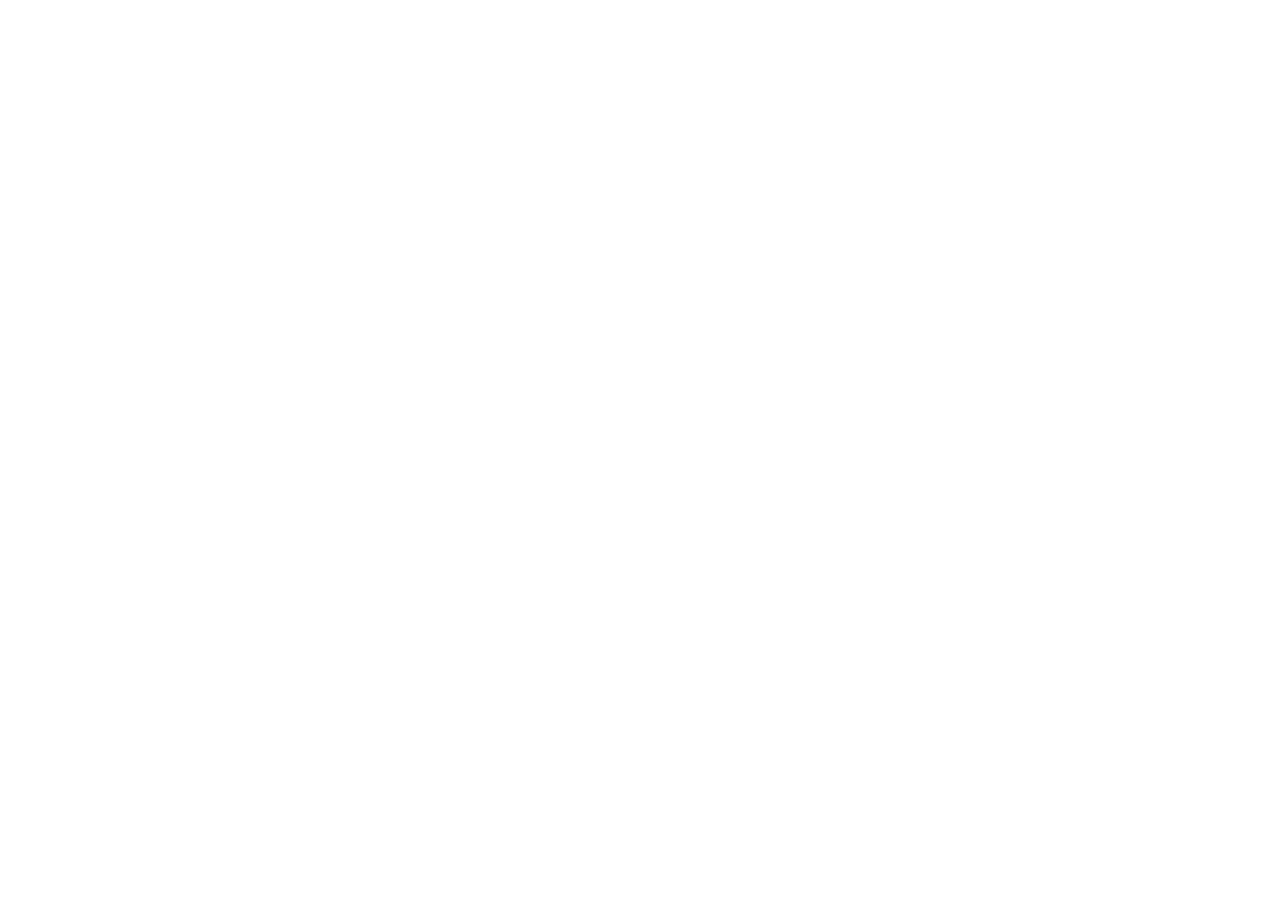
==== index.html @ 28315641 "First Commit with web pages" ====
<!DOCTYPE html>
<html lang="en">
<head>
    <meta charset="UTF-8">
    <meta http-equiv="X-UA-Compatible" content="IE=edge">
    <meta name="viewport" content="width=device-width, initial-scale=1.0">
    <title>Moment | Home</title>
</head>
<body>
    
</body>
</html>
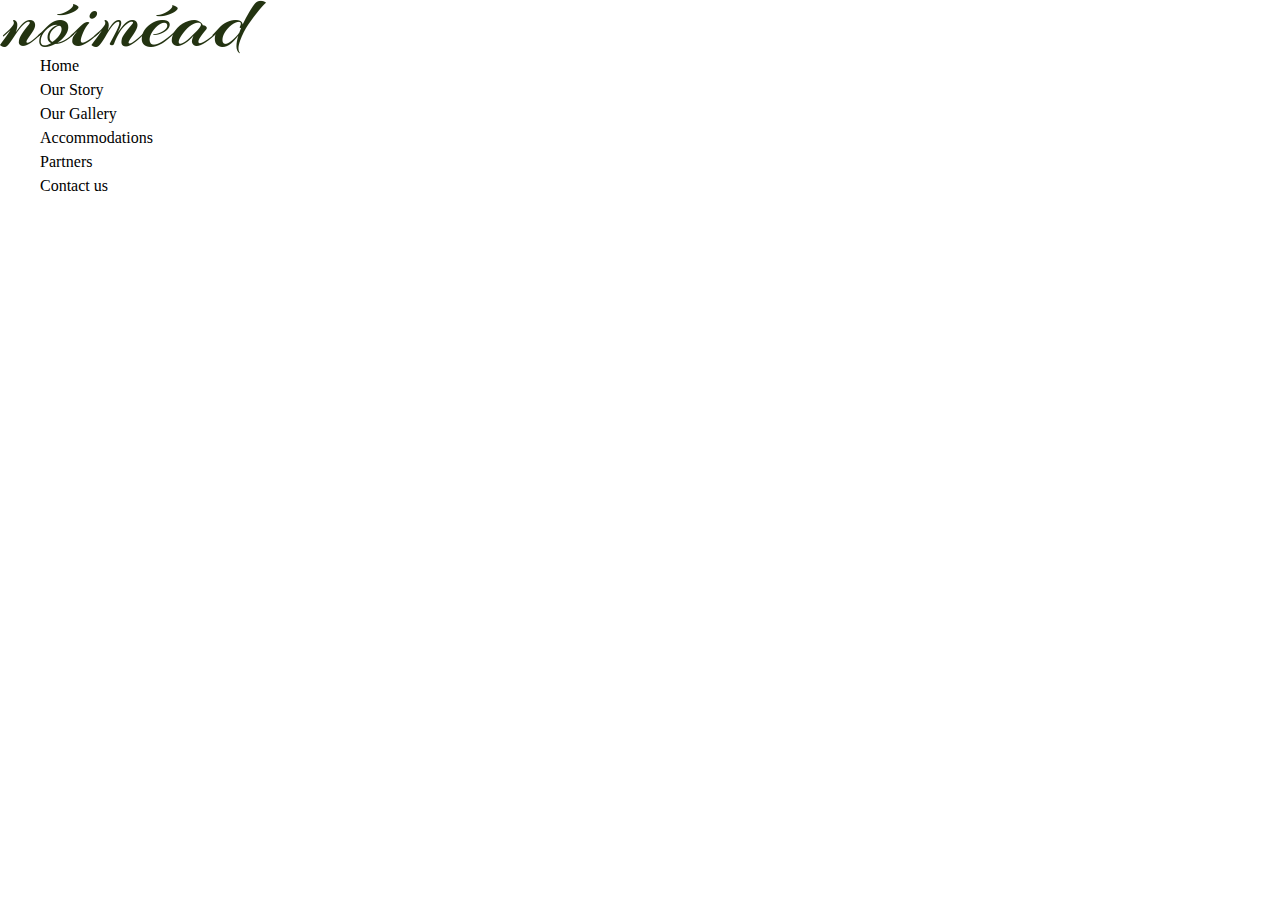
==== commit d2d6ae89: "Reseting css styles@" ====
--- a/index.html
+++ b/index.html
@@ -1,12 +1,28 @@
 <!DOCTYPE html>
 <html lang="en">
-<head>
-    <meta charset="UTF-8">
-    <meta http-equiv="X-UA-Compatible" content="IE=edge">
-    <meta name="viewport" content="width=device-width, initial-scale=1.0">
+  <head>
+    <meta charset="UTF-8" />
+    <meta http-equiv="X-UA-Compatible" content="IE=edge" />
+    <meta name="viewport" content="width=device-width, initial-scale=1.0" />
+    <link rel="stylesheet" href="style.css" />
     <title>Moment | Home</title>
-</head>
-<body>
-    
-</body>
-</html>+  </head>
+  <body>
+    <header>
+      <nav class="navbar">
+        <img src="./assets/images/logo.png" alt="" class="navbar-logo" />
+        <ul class="navbar-listItems">
+          <li>Home</li>
+          <li>Our Story</li>
+          <li>Our Gallery</li>
+          <li>Accommodations</li>
+          <li>Partners</li>
+          <li>Contact us</li>
+        </ul>
+      </nav>
+      <main class="intro">
+        <h1></h1>
+      </main>
+    </header>
+  </body>
+</html>
--- a/style.css
+++ b/style.css
@@ -0,0 +1,103 @@
+@import url("https://fonts.googleapis.com/css2?family=El+Messiri:wght@400;600&family=Quicksand:wght@400;500;700&family=Qwigley&display=swap");
+
+:root {
+  --primaryColor: #1e2f23;
+  --secondaryColor: #283618;
+  --pink: #efd3cd;
+  --backgroundColor: #e8f1f2;
+  --btn-primary: #1d1e18;
+  --btn-secondary: #fff;
+}
+
+/* Preferred box-sizing value */
+*,
+*::before,
+*::after {
+  box-sizing: border-box;
+}
+
+* {
+  margin: 0;
+}
+
+html,
+body {
+  height: 100%;
+}
+
+a,
+button {
+  cursor: pointer;
+}
+
+/* Remove list styles (bullets/numbers) */
+ol,
+ul,
+menu {
+  list-style: none;
+}
+
+input,
+button,
+textarea,
+select {
+  font: inherit;
+}
+
+p,
+h1,
+h2,
+h3,
+h4,
+h5,
+h6 {
+  overflow-wrap: break-word;
+}
+
+img,
+picture,
+video,
+canvas,
+svg {
+  display: block;
+  max-width: 100%;
+  max-inline-size: 100%;
+  max-block-size: 100%;
+}
+
+.container {
+  max-width: 1100px;
+  margin: 0 auto;
+}
+
+body {
+  line-height: 1.5;
+  -webkit-font-smoothing: antialiased;
+}
+/* Gallery Grid
+.parent {
+  display: grid;
+  grid-template-columns: repeat(6, 1fr);
+  grid-template-rows: repeat(5, 1fr);
+  grid-column-gap: 10px;
+  grid-row-gap: 20px;
+}
+
+.div1 {
+  grid-area: 1 / 1 / 4 / 3;
+}
+.div2 {
+  grid-area: 1 / 3 / 3 / 5;
+}
+.div3 {
+  grid-area: 1 / 5 / 4 / 7;
+}
+.div4 {
+  grid-area: 4 / 1 / 6 / 3;
+}
+.div5 {
+  grid-area: 3 / 3 / 6 / 5;
+}
+.div6 {
+  grid-area: 4 / 5 / 6 / 7;
+} */
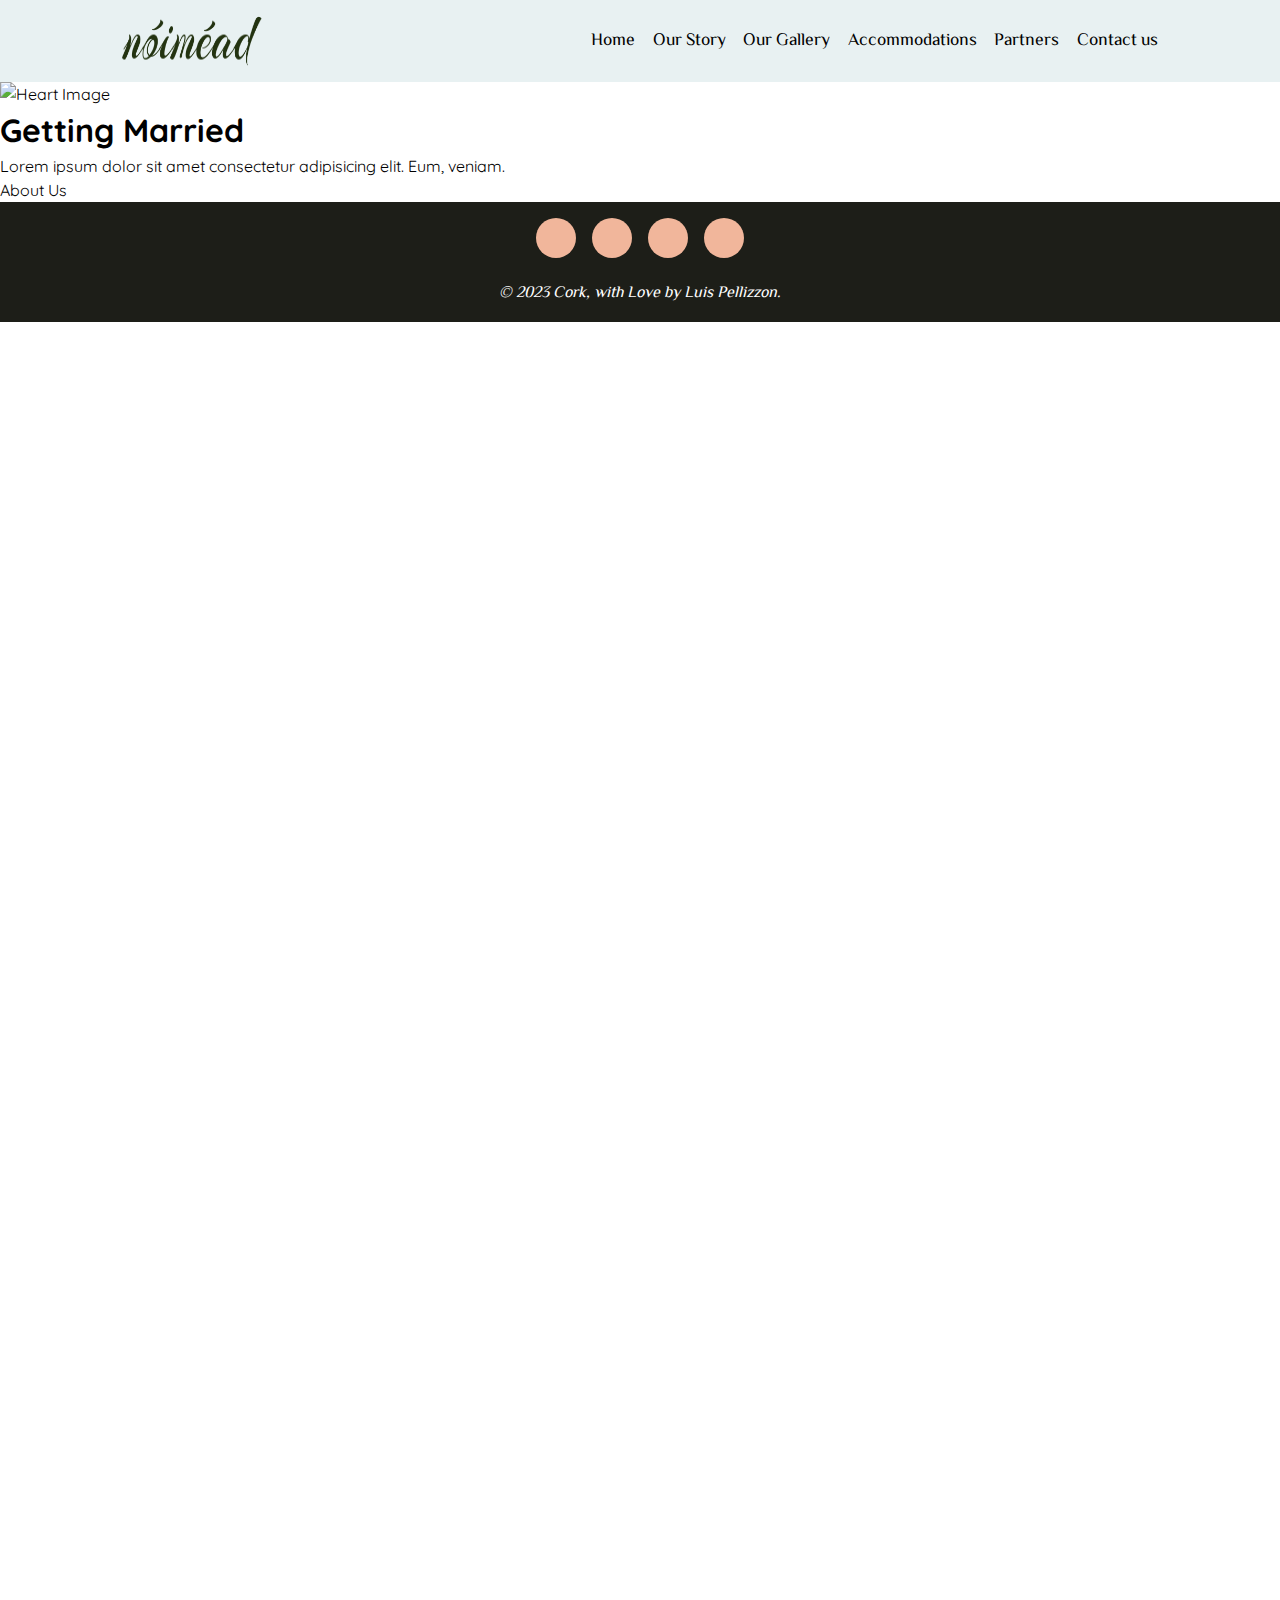
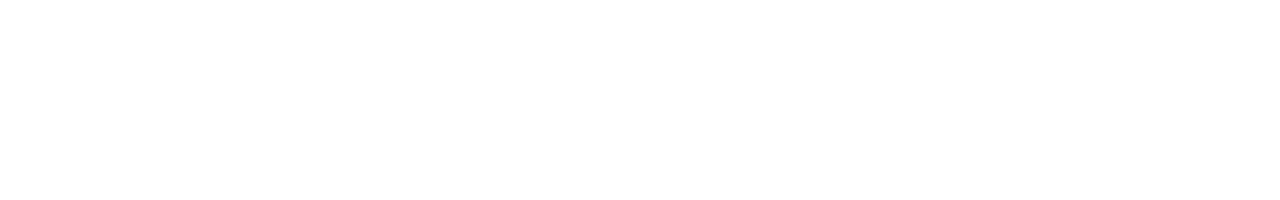
==== commit 92d239d9: "Navbar and Footer with tabindex al hover transictions in all pages added, linking to pages and sites" ====
--- a/index.html
+++ b/index.html
@@ -5,24 +5,73 @@
     <meta http-equiv="X-UA-Compatible" content="IE=edge" />
     <meta name="viewport" content="width=device-width, initial-scale=1.0" />
     <link rel="stylesheet" href="style.css" />
+    <link
+      rel="stylesheet"
+      href="https://cdnjs.cloudflare.com/ajax/libs/font-awesome/6.3.0/css/all.min.css"
+      integrity="sha512-SzlrxWUlpfuzQ+pcUCosxcglQRNAq/DZjVsC0lE40xsADsfeQoEypE+enwcOiGjk/bSuGGKHEyjSoQ1zVisanQ=="
+      crossorigin="anonymous"
+      referrerpolicy="no-referrer"
+    />
     <title>Moment | Home</title>
   </head>
   <body>
+    <!--NAVBAR-->
     <header>
-      <nav class="navbar">
-        <img src="./assets/images/logo.png" alt="" class="navbar-logo" />
-        <ul class="navbar-listItems">
-          <li>Home</li>
-          <li>Our Story</li>
-          <li>Our Gallery</li>
-          <li>Accommodations</li>
-          <li>Partners</li>
-          <li>Contact us</li>
+      <div class="container">
+        <nav class="navbar">
+          <img src="./assets/images/logo.png" alt="" class="navbar-logo" />
+          <ul class="navbar-listItems">
+            <li><a href="index.html" tabindex="0">Home</a></li>
+            <li><a href="about.html">Our Story</a></li>
+            <li><a href="gallery.html">Our Gallery</a></li>
+            <li><a href="accommodations.html">Accommodations</a></li>
+            <li><a href="registry.html">Partners</a></li>
+            <li><a href="contact.html">Contact us</a></li>
+          </ul>
+        </nav>
+      </div>
+    </header>
+
+    <main class="intro">
+      <div>
+        <img src="./assets/images/heart-white.png" alt="Heart Image" />
+        <h1>Getting Married</h1>
+        <p>
+          Lorem ipsum dolor sit amet consectetur adipisicing elit. Eum, veniam.
+        </p>
+        <button>About Us</button>
+      </div>
+    </main>
+
+    <!--FOOTER-->
+    <footer class="footer">
+      <div class="container">
+        <ul class="footer-itemList">
+          <li>
+            <a href="https://www.facebook.com/" target="_blank" tabindex="0"
+              ><i class="fa-brands fa-facebook"></i
+            ></a>
+          </li>
+          <li>
+            <a href="https://www.instagram.com/" target="_blank"
+              ><i class="fa-brands fa-instagram"></i
+            ></a>
+          </li>
+          <li>
+            <a href="https://www.snapchat.com/" target="_blank"
+              ><i class="fa-brands fa-snapchat"></i
+            ></a>
+          </li>
+          <li>
+            <a href="https://www.google.com/" target="_blank"
+              ><i class="fa-brands fa-google-plus-g"></i
+            ></a>
+          </li>
         </ul>
-      </nav>
-      <main class="intro">
-        <h1></h1>
-      </main>
-    </header>
+        <p class="footer-paragraph">
+          &copy 2023 Cork, with Love by Luis Pellizzon.
+        </p>
+      </div>
+    </footer>
   </body>
 </html>
--- a/style.css
+++ b/style.css
@@ -3,10 +3,14 @@
 :root {
   --primaryColor: #1e2f23;
   --secondaryColor: #283618;
-  --pink: #efd3cd;
+  --pink: #f1b69b;
+  --secondary-pink: #efd3cd;
   --backgroundColor: #e8f1f2;
   --btn-primary: #1d1e18;
   --btn-secondary: #fff;
+  --main-title-font: "Qwigley";
+  --secondary-title-font: "El Messiri";
+  --main-font: "Quicksand";
 }
 
 /* Preferred box-sizing value */
@@ -18,6 +22,7 @@
 
 * {
   margin: 0;
+  padding: 0;
 }
 
 html,
@@ -27,6 +32,7 @@
 
 a,
 button {
+  all: unset;
   cursor: pointer;
 }
 
@@ -71,9 +77,102 @@
 }
 
 body {
+  font-family: "Quicksand", "El Messiri", "Times New Roman", "Lucida Console",
+    sans-serif;
   line-height: 1.5;
   -webkit-font-smoothing: antialiased;
-}
+  min-height: 200%;
+}
+
+/*-------- NAVBAR ---------*/
+header {
+  background-color: var(--backgroundColor);
+  position: sticky;
+  top: 0;
+  width: 100%;
+}
+.navbar {
+  display: flex;
+  justify-content: space-between;
+  align-items: center;
+  padding: 1em 2em;
+  gap: 2em;
+}
+
+.navbar-logo {
+  width: 140px;
+  height: 50px;
+}
+
+.navbar-listItems {
+  font-family: var(--secondary-title-font);
+  font-size: 1.1em;
+  display: flex;
+  flex-wrap: wrap;
+  gap: 1em;
+}
+.navbar-listItems li a {
+  padding-bottom: 1px;
+  border-bottom: 0.5px solid transparent;
+  transition: all 0.2s;
+}
+.navbar-listItems li a:hover,
+.navbar-listItems li a:focus {
+  color: var(--pink);
+  cursor: pointer;
+  border-bottom: 0.5px solid var(--pink);
+}
+
+@media (max-width: 600px) {
+  .navbar {
+    flex-direction: column;
+  }
+  .navbar-listItems {
+    justify-content: center;
+  }
+}
+
+/*-------- HOME ---------*/
+
+/*-------- FOOTER ---------*/
+footer {
+  background-color: var(--btn-primary);
+  padding: 1em;
+}
+
+.footer-itemList {
+  display: flex;
+  justify-content: center;
+  gap: 1em;
+  margin-bottom: 1.5em;
+}
+
+.footer-itemList li a {
+  display: flex;
+  align-items: center;
+  justify-content: center;
+  font-size: 1.4em;
+  width: 40px;
+  height: 40px;
+  color: var(--primaryColor);
+  border-radius: 50%;
+  background-color: var(--pink);
+  transition: all 0.3s;
+}
+
+.footer-itemList li a:hover,
+.footer-itemList li a:focus {
+  background-color: var(--btn-secondary);
+  color: var(--pink);
+}
+
+.footer-paragraph {
+  font-family: "El Messiri";
+  font-style: italic;
+  text-align: center;
+  color: var(--btn-secondary);
+}
+
 /* Gallery Grid
 .parent {
   display: grid;
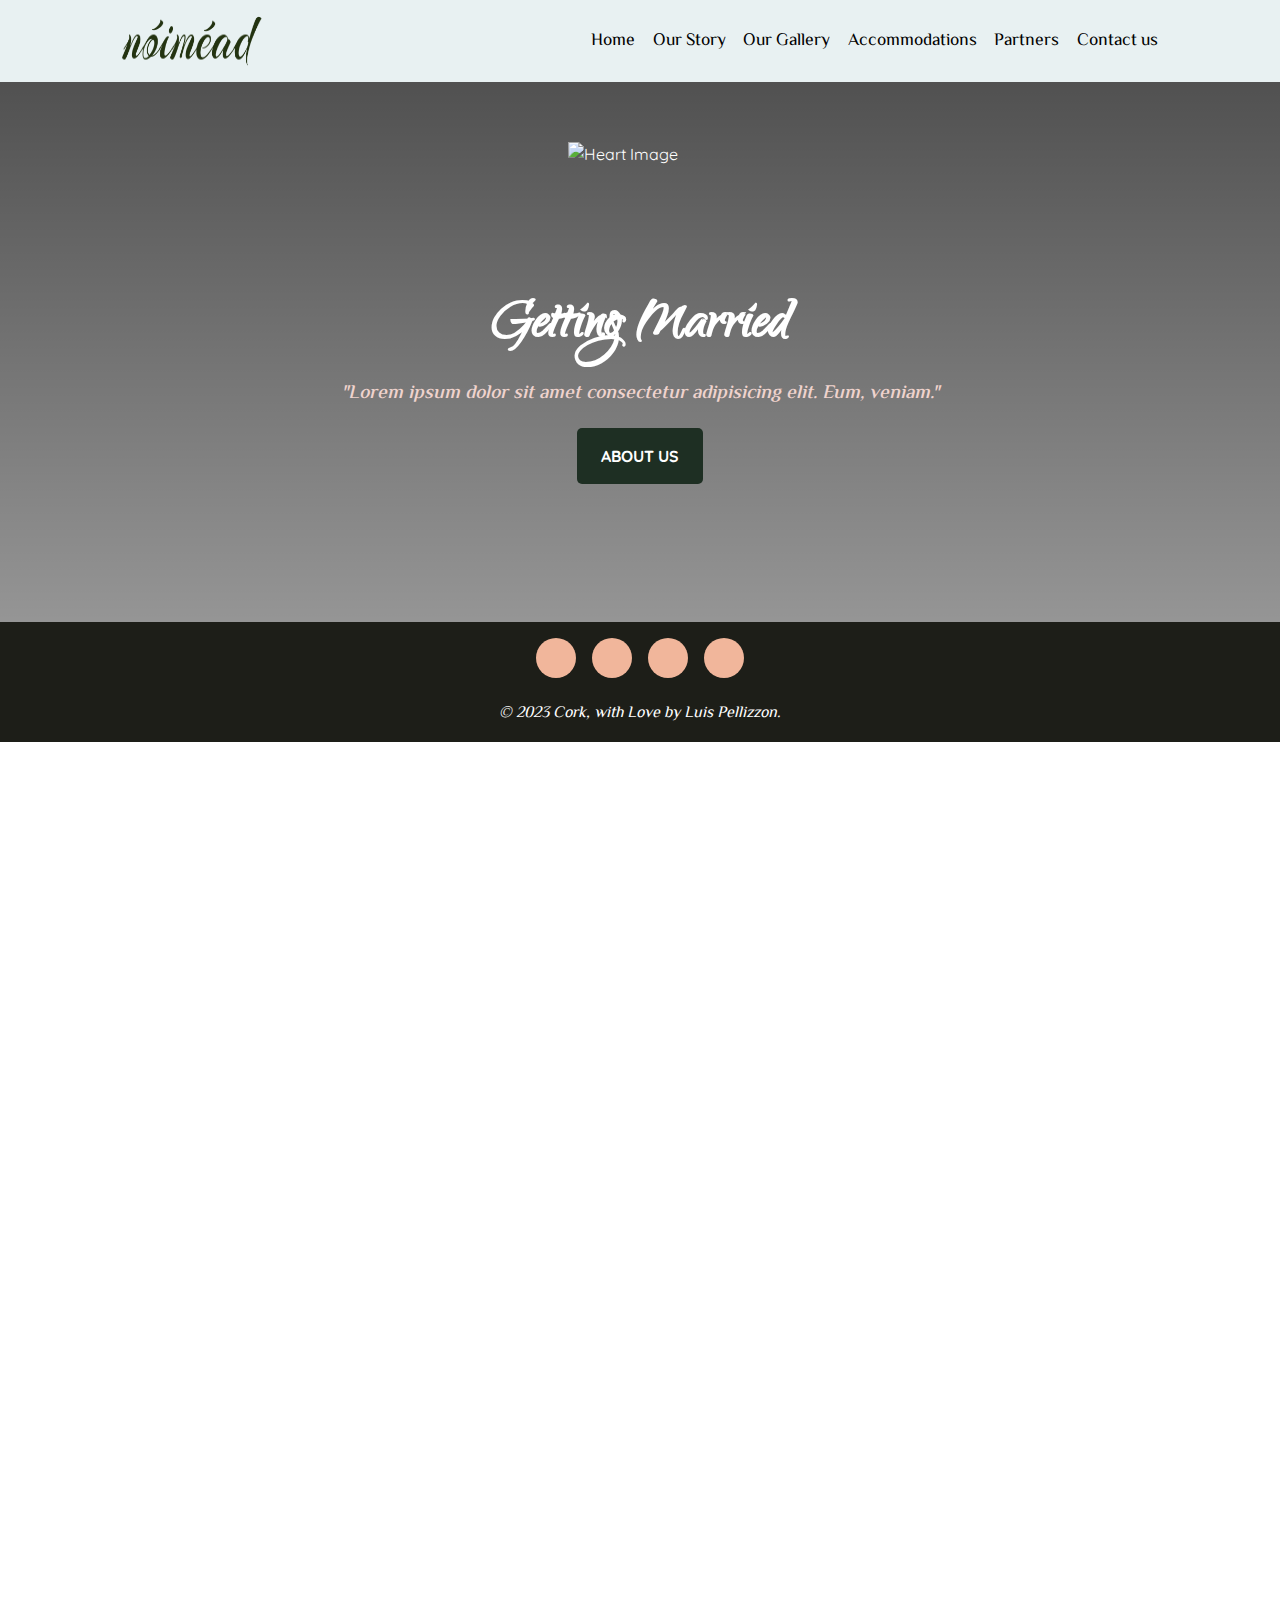
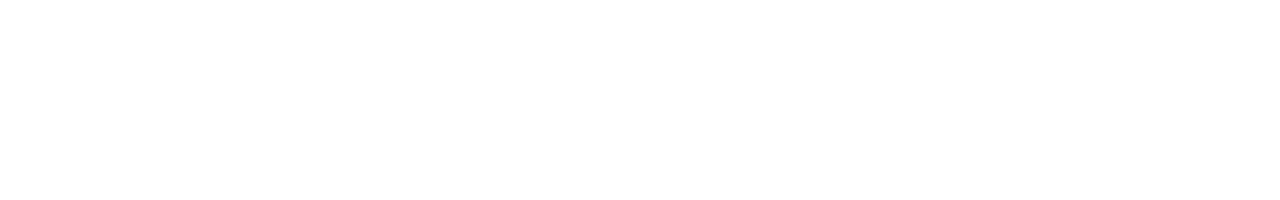
==== commit ffb48575: "Pages Intros with respective images added on each Page. Primary and secondary button created with st" ====
--- a/index.html
+++ b/index.html
@@ -32,14 +32,16 @@
       </div>
     </header>
 
-    <main class="intro">
-      <div>
+    <!--MAIN PAGE INTRO-->
+    <main class="page-intro home-image">
+      <div class="intro-div">
         <img src="./assets/images/heart-white.png" alt="Heart Image" />
-        <h1>Getting Married</h1>
-        <p>
-          Lorem ipsum dolor sit amet consectetur adipisicing elit. Eum, veniam.
+        <h1 class="primary-title">Getting Married</h1>
+        <p class="shortDesc">
+          "Lorem ipsum dolor sit amet consectetur adipisicing elit. Eum,
+          veniam."
         </p>
-        <button>About Us</button>
+        <a href="about.html" class="btn btn-primary">About Us</a>
       </div>
     </main>
 
--- a/style.css
+++ b/style.css
@@ -4,6 +4,7 @@
   --primaryColor: #1e2f23;
   --secondaryColor: #283618;
   --pink: #f1b69b;
+  --white: #fff;
   --secondary-pink: #efd3cd;
   --backgroundColor: #e8f1f2;
   --btn-primary: #1d1e18;
@@ -71,6 +72,49 @@
   max-block-size: 100%;
 }
 
+.primary-title {
+  font-family: "Qwigley";
+  font-size: 70px;
+  color: var(--white);
+}
+
+.shortDesc {
+  font-family: "El Messiri";
+  font-weight: 600;
+  font-style: italic;
+  font-size: 1.2em;
+  color: var(--secondary-pink);
+}
+
+.btn {
+  font-family: "Quicksand";
+  text-transform: uppercase;
+  font-weight: 700;
+  padding: 1em 1.5em;
+  border-radius: 5px;
+}
+
+.btn-primary {
+  background-color: var(--primaryColor);
+  color: var(--white);
+  transition: all 0.3s;
+}
+
+.btn-primary:hover {
+  background-color: var(--white);
+  color: var(--secondaryColor);
+}
+
+.btn-secondary {
+  background-color: var(--pink);
+  color: var(--secondaryColor);
+}
+
+.btn-secondary:hover {
+  background-color: var(--white);
+  color: var(--pink);
+}
+
 .container {
   max-width: 1100px;
   margin: 0 auto;
@@ -126,14 +170,105 @@
 @media (max-width: 600px) {
   .navbar {
     flex-direction: column;
+    gap: 0.8em;
+  }
+  .navbar-logo {
+    width: 110px;
+    height: 40px;
   }
   .navbar-listItems {
     justify-content: center;
+    gap: 0.6em;
   }
 }
 
 /*-------- HOME ---------*/
-
+.page-intro {
+  min-height: 60vh;
+  display: flex;
+  justify-content: center;
+}
+
+.home-image {
+  background: linear-gradient(0deg, rgba(0, 0, 0, 0.3), rgba(0, 0, 0, 0.75)),
+    url(./assets/images/mainImage.jpeg);
+  background-attachment: fixed;
+  background-position: center;
+  background-position-y: -50px;
+  background-repeat: no-repeat;
+  background-size: cover;
+}
+
+.page-intro .intro-div {
+  display: flex;
+  align-items: center;
+  flex-direction: column;
+  color: var(--white);
+  margin-top: 60px;
+}
+
+.page-intro .intro-div img {
+  width: 145px;
+  height: 132px;
+}
+
+.page-intro .intro-div p {
+  text-align: center;
+  margin-bottom: 20px;
+}
+
+/*-------- ABOUT ---------*/
+.about-image {
+  background: linear-gradient(0deg, rgba(0, 0, 0, 0.3), rgba(0, 0, 0, 0.75)),
+    url(./assets/images/tables.jpeg);
+  background-attachment: fixed;
+  background-position: center;
+  background-position-y: -120px;
+  background-repeat: no-repeat;
+  background-size: cover;
+}
+
+/*-------- GALLERY ---------*/
+.gallery-image {
+  background: linear-gradient(0deg, rgba(0, 0, 0, 0.3), rgba(0, 0, 0, 0.75)),
+    url(./assets/images/car.jpeg);
+  background-attachment: fixed;
+  background-position: center;
+  background-position-y: -80px;
+  background-repeat: no-repeat;
+  background-size: cover;
+}
+
+/*-------- ACCOMMODATIONS ---------*/
+.accommodation-image {
+  background: linear-gradient(0deg, rgba(0, 0, 0, 0.3), rgba(0, 0, 0, 0.75)),
+    url(./assets/images/accommodationIntro.jpeg);
+  background-attachment: fixed;
+  background-position: center;
+  background-position-y: 50px;
+  background-repeat: no-repeat;
+  background-size: cover;
+}
+/*-------- PARTNERS ---------*/
+.partners-image {
+  background: linear-gradient(0deg, rgba(0, 0, 0, 0.3), rgba(0, 0, 0, 0.75)),
+    url(./assets/images/gift.jpeg);
+  background-attachment: fixed;
+  background-position: center;
+  background-position-y: 80px;
+  background-repeat: no-repeat;
+  background-size: cover;
+}
+/*-------- CONTACT  ---------*/
+.contact-image {
+  background: linear-gradient(0deg, rgba(0, 0, 0, 0.3), rgba(0, 0, 0, 0.75)),
+    url(./assets/images/form.jpeg);
+  background-attachment: fixed;
+  background-position: center;
+  background-position-y: -90px;
+  background-repeat: no-repeat;
+  background-size: cover;
+}
 /*-------- FOOTER ---------*/
 footer {
   background-color: var(--btn-primary);
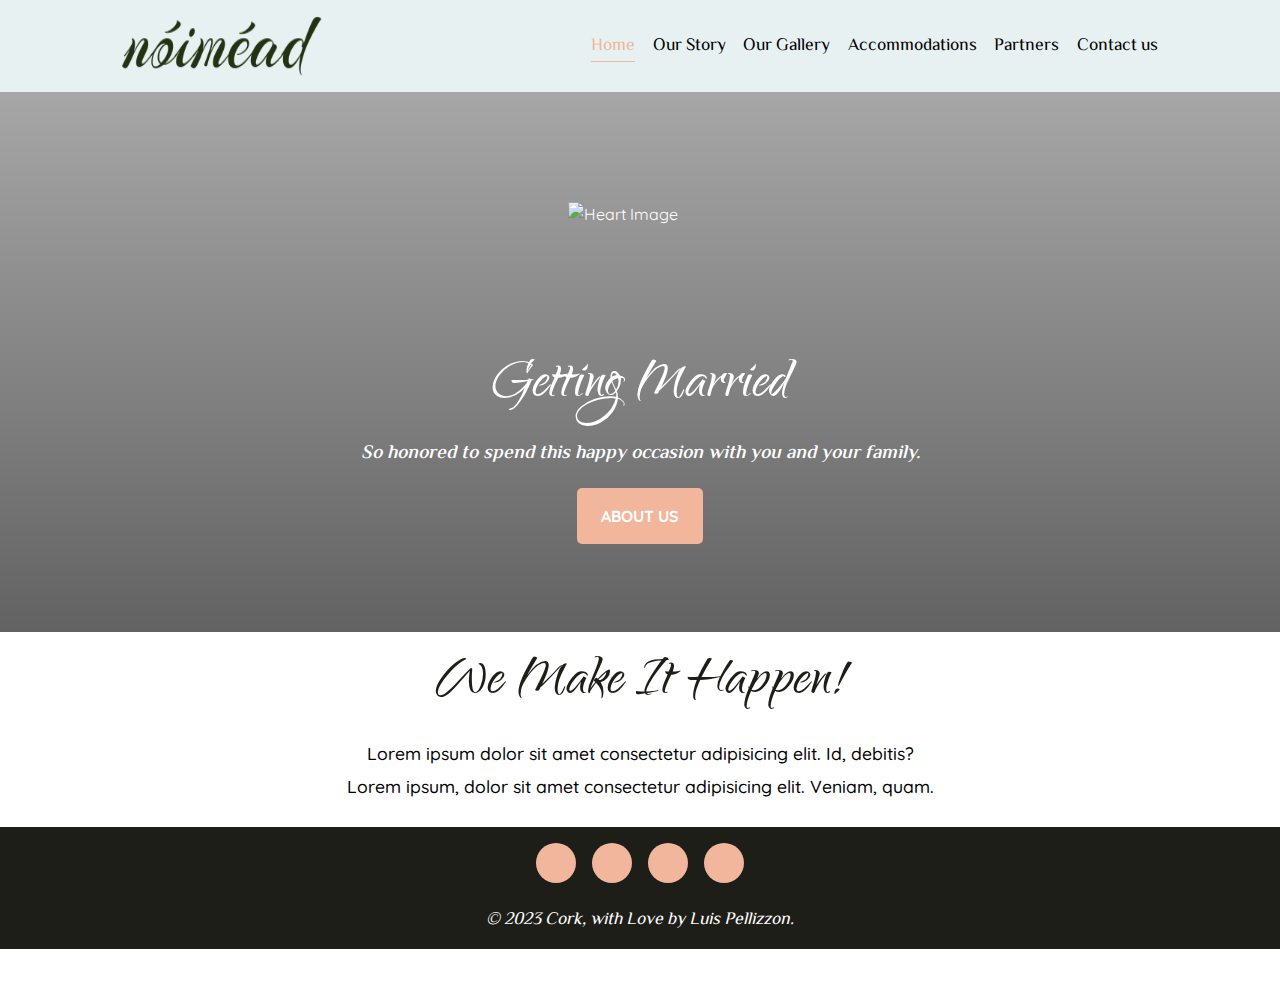
==== commit a5f7c6a9: "Adding Icons on Each page before the main title. Fixing height responsiveness because index.html mai" ====
--- a/index.html
+++ b/index.html
@@ -19,9 +19,11 @@
     <header>
       <div class="container">
         <nav class="navbar">
-          <img src="./assets/images/logo.png" alt="" class="navbar-logo" />
+          <a href="index.html"
+            ><img src="./assets/images/logo.png" alt="" class="navbar-logo"
+          /></a>
           <ul class="navbar-listItems">
-            <li><a href="index.html" tabindex="0">Home</a></li>
+            <li><a href="index.html" tabindex="0" class="active">Home</a></li>
             <li><a href="about.html">Our Story</a></li>
             <li><a href="gallery.html">Our Gallery</a></li>
             <li><a href="accommodations.html">Accommodations</a></li>
@@ -38,13 +40,26 @@
         <img src="./assets/images/heart-white.png" alt="Heart Image" />
         <h1 class="primary-title">Getting Married</h1>
         <p class="shortDesc">
-          "Lorem ipsum dolor sit amet consectetur adipisicing elit. Eum,
-          veniam."
+          So honored to spend this happy occasion with you and your family.
         </p>
-        <a href="about.html" class="btn btn-primary">About Us</a>
+        <a href="#home-secion" class="btn btn-primary">About Us</a>
       </div>
     </main>
-
+    <section id="home-section">
+      <div class="container">
+        <span class="icon-center"
+          ><i class="fa-solid fa-wand-magic-sparkles pink"></i
+        ></span>
+        <h1 class="primary-title black center">We Make It Happen!</h1>
+        <p class="text center">
+          Lorem ipsum dolor sit amet consectetur adipisicing elit. Id, debitis?
+        </p>
+        <p class="text center">
+          Lorem ipsum, dolor sit amet consectetur adipisicing elit. Veniam,
+          quam.
+        </p>
+      </div>
+    </section>
     <!--FOOTER-->
     <footer class="footer">
       <div class="container">
--- a/style.css
+++ b/style.css
@@ -74,6 +74,7 @@
 
 .primary-title {
   font-family: "Qwigley";
+  font-weight: 300;
   font-size: 70px;
   color: var(--white);
 }
@@ -83,7 +84,7 @@
   font-weight: 600;
   font-style: italic;
   font-size: 1.2em;
-  color: var(--secondary-pink);
+  color: var(--white);
 }
 
 .btn {
@@ -95,7 +96,7 @@
 }
 
 .btn-primary {
-  background-color: var(--primaryColor);
+  background-color: var(--pink);
   color: var(--white);
   transition: all 0.3s;
 }
@@ -106,13 +107,50 @@
 }
 
 .btn-secondary {
-  background-color: var(--pink);
-  color: var(--secondaryColor);
+  background-color: var(--primaryColor);
+  color: var(--secondary-pink);
 }
 
 .btn-secondary:hover {
   background-color: var(--white);
   color: var(--pink);
+}
+
+.black {
+  color: var(--btn-primary);
+}
+
+.pink {
+  color: var(--pink);
+}
+
+.icon-center {
+  display: block;
+  text-align: center;
+  font-size: 3em;
+  margin-bottom: -25px;
+}
+
+.italic {
+  font-style: italic;
+}
+
+.text {
+  font-family: "Quicksand";
+  font-weight: 500;
+  padding: 0.2em;
+}
+
+.center {
+  text-align: center;
+}
+
+section {
+  padding: 1.5em 1em;
+}
+
+p {
+  font-size: 1.1em;
 }
 
 .container {
@@ -125,15 +163,15 @@
     sans-serif;
   line-height: 1.5;
   -webkit-font-smoothing: antialiased;
-  min-height: 200%;
 }
 
 /*-------- NAVBAR ---------*/
 header {
   background-color: var(--backgroundColor);
-  position: sticky;
+  position: fixed;
   top: 0;
   width: 100%;
+  z-index: 5;
 }
 .navbar {
   display: flex;
@@ -144,8 +182,8 @@
 }
 
 .navbar-logo {
-  width: 140px;
-  height: 50px;
+  width: 200px;
+  height: 60px;
 }
 
 .navbar-listItems {
@@ -161,7 +199,8 @@
   transition: all 0.2s;
 }
 .navbar-listItems li a:hover,
-.navbar-listItems li a:focus {
+.navbar-listItems li a:focus,
+.navbar-listItems li a.active {
   color: var(--pink);
   cursor: pointer;
   border-bottom: 0.5px solid var(--pink);
@@ -187,14 +226,24 @@
   min-height: 60vh;
   display: flex;
   justify-content: center;
+  margin-top: 92px;
+}
+
+@media (max-width: 600px) {
+  .page-intro {
+    margin-top: 148px;
+  }
 }
 
 .home-image {
-  background: linear-gradient(0deg, rgba(0, 0, 0, 0.3), rgba(0, 0, 0, 0.75)),
+  background: linear-gradient(
+      to bottom,
+      rgba(0, 0, 0, 0.3),
+      rgba(0, 0, 0, 0.75)
+    ),
     url(./assets/images/mainImage.jpeg);
   background-attachment: fixed;
   background-position: center;
-  background-position-y: -50px;
   background-repeat: no-repeat;
   background-size: cover;
 }
@@ -204,7 +253,9 @@
   align-items: center;
   flex-direction: column;
   color: var(--white);
-  margin-top: 60px;
+  padding-top: 110px;
+  padding-bottom: 20px;
+  height: 100%;
 }
 
 .page-intro .intro-div img {
@@ -239,6 +290,55 @@
   background-size: cover;
 }
 
+/* Gallery Grid */
+.grid-parent {
+  display: grid;
+  grid-template-columns: repeat(6, 1fr);
+  grid-template-rows: repeat(5, 1fr);
+  grid-column-gap: 20px;
+  grid-row-gap: 20px;
+  margin: 1.5em;
+}
+.grid-parent * img {
+  min-height: 100%;
+  min-width: 100%;
+  border-radius: 5px;
+  filter: grayscale(1);
+  cursor: pointer;
+}
+
+.grid-parent * img:hover {
+  filter: grayscale(0);
+}
+
+.picture1 {
+  grid-area: 1 / 1 / 4 / 3;
+}
+
+.picture2 {
+  grid-area: 1 / 3 / 3 / 5;
+}
+.picture3 {
+  grid-area: 1 / 5 / 4 / 7;
+}
+.picture4 {
+  grid-area: 4 / 1 / 6 / 3;
+}
+.picture5 {
+  grid-area: 3 / 3 / 6 / 5;
+}
+.picture6 {
+  grid-area: 4 / 5 / 6 / 7;
+}
+
+@media (max-width: 600px) {
+  .grid-parent {
+    grid-template-columns: repeat(2, 1fr);
+  }
+  .grid-parent * {
+    grid-area: auto;
+  }
+}
 /*-------- ACCOMMODATIONS ---------*/
 .accommodation-image {
   background: linear-gradient(0deg, rgba(0, 0, 0, 0.3), rgba(0, 0, 0, 0.75)),
@@ -258,6 +358,27 @@
   background-position-y: 80px;
   background-repeat: no-repeat;
   background-size: cover;
+}
+
+.partner-grid {
+  display: grid;
+  grid-template-columns: repeat(3, 1fr);
+  gap: 1.2em;
+  margin: 1.2em;
+  align-items: center;
+  justify-items: center;
+}
+
+@media (max-width: 650px) {
+  .partner-grid {
+    grid-template-columns: repeat(2, 1fr);
+  }
+}
+
+@media (max-width: 500px) {
+  .partner-grid {
+    grid-template-columns: repeat(1, 1fr);
+  }
 }
 /*-------- CONTACT  ---------*/
 .contact-image {
@@ -307,31 +428,3 @@
   text-align: center;
   color: var(--btn-secondary);
 }
-
-/* Gallery Grid
-.parent {
-  display: grid;
-  grid-template-columns: repeat(6, 1fr);
-  grid-template-rows: repeat(5, 1fr);
-  grid-column-gap: 10px;
-  grid-row-gap: 20px;
-}
-
-.div1 {
-  grid-area: 1 / 1 / 4 / 3;
-}
-.div2 {
-  grid-area: 1 / 3 / 3 / 5;
-}
-.div3 {
-  grid-area: 1 / 5 / 4 / 7;
-}
-.div4 {
-  grid-area: 4 / 1 / 6 / 3;
-}
-.div5 {
-  grid-area: 3 / 3 / 6 / 5;
-}
-.div6 {
-  grid-area: 4 / 5 / 6 / 7;
-} */
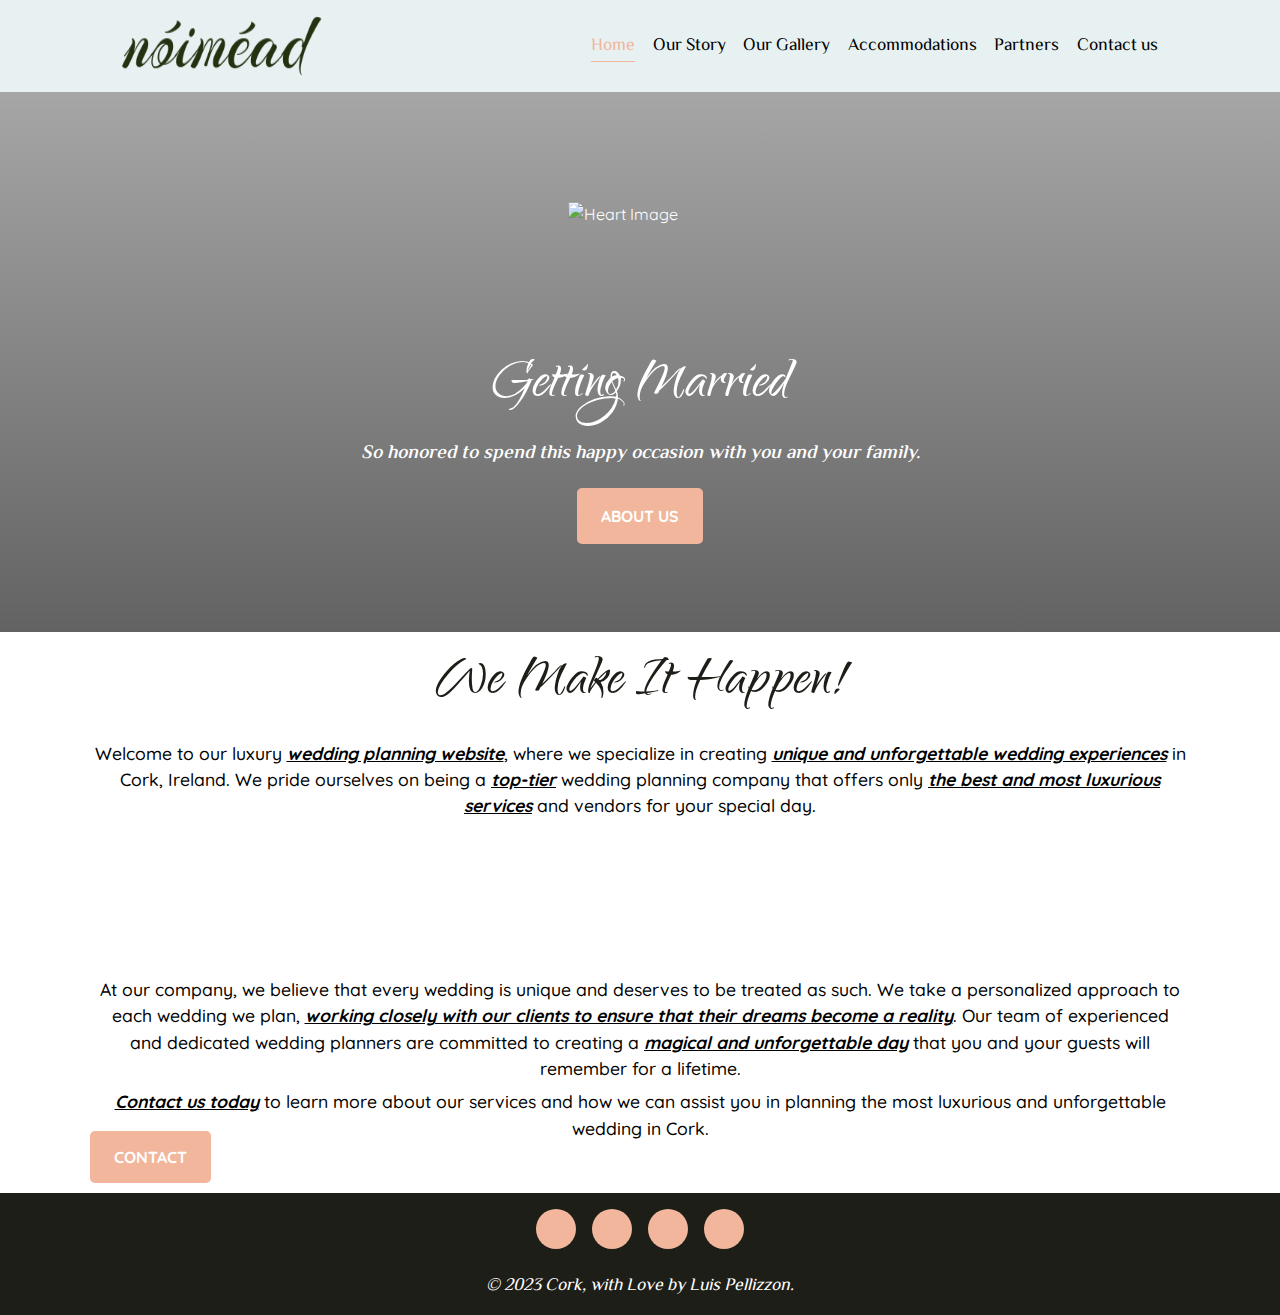
==== commit 9c98ce6f: "Final website" ====
--- a/index.html
+++ b/index.html
@@ -12,7 +12,7 @@
       crossorigin="anonymous"
       referrerpolicy="no-referrer"
     />
-    <title>Moment | Home</title>
+    <title>Sarah's | Home</title>
   </head>
   <body>
     <!--NAVBAR-->
@@ -27,7 +27,7 @@
             <li><a href="about.html">Our Story</a></li>
             <li><a href="gallery.html">Our Gallery</a></li>
             <li><a href="accommodations.html">Accommodations</a></li>
-            <li><a href="registry.html">Partners</a></li>
+            <li><a href="partners.html">Partners</a></li>
             <li><a href="contact.html">Contact us</a></li>
           </ul>
         </nav>
@@ -42,7 +42,7 @@
         <p class="shortDesc">
           So honored to spend this happy occasion with you and your family.
         </p>
-        <a href="#home-secion" class="btn btn-primary">About Us</a>
+        <a href="#home-section" class="btn btn-primary">About Us</a>
       </div>
     </main>
     <section id="home-section">
@@ -51,13 +51,26 @@
           ><i class="fa-solid fa-wand-magic-sparkles pink"></i
         ></span>
         <h1 class="primary-title black center">We Make It Happen!</h1>
-        <p class="text center">
-          Lorem ipsum dolor sit amet consectetur adipisicing elit. Id, debitis?
+        <p class="homepage-text text center">
+          Welcome to our luxury <strong><em><u>wedding planning website</u></em></strong>, where we specialize in creating <strong><em><u>unique and unforgettable wedding experiences</u></em></strong> in Cork, Ireland. We pride ourselves on being a <strong><em><u>top-tier</u></em></strong> wedding planning company that offers only <strong><em><u>the best and most luxurious services</u></em></strong> and vendors for your special day.
         </p>
-        <p class="text center">
-          Lorem ipsum, dolor sit amet consectetur adipisicing elit. Veniam,
-          quam.
+        <div class="homepage-video">
+          <video playsinline  autoplay muted loop>
+            <source src="assets/video/Wedding-Video.mp4" type='video/mp4; codecs="avc1.4D401E, mp4a.40.2"'>
+          </video>
+        </div>
+        <p class="homepage-text text center">
+          At our company, we believe that every wedding is unique and deserves to be treated as such. We take a personalized approach to each wedding we plan, <strong><em><u>working closely with our clients to ensure that their dreams become a reality</u></em></strong>. Our team of experienced and dedicated wedding planners are committed to creating a <strong><em><u>magical and unforgettable day</u></em></strong>  that you and your guests will remember for a lifetime.
         </p>
+        <div class="homepage-image">
+          <img src="assets/images/homepage-pic1.jpg" alt="">
+        </div>
+        <p class="homepage-text text center">
+          <strong><em><u>Contact us today</u></em></strong> to learn more about our services and how we can assist you in planning the most luxurious and unforgettable wedding in Cork.
+        </p>
+        <div class="homepage-image homepage-contact">
+          <a href="contact.html" class="btn btn-primary">Contact</a>
+        </div>
       </div>
     </section>
     <!--FOOTER-->
--- a/style.css
+++ b/style.css
@@ -19,11 +19,12 @@
 *::before,
 *::after {
   box-sizing: border-box;
-}
-
-* {
   margin: 0;
   padding: 0;
+}
+
+html {
+  scroll-behavior: smooth;
 }
 
 html,
@@ -93,12 +94,17 @@
   font-weight: 700;
   padding: 1em 1.5em;
   border-radius: 5px;
+  transition: all 0.3s;
+  text-align: center;
+}
+
+.btn:active {
+  transform: scale(0.92);
 }
 
 .btn-primary {
   background-color: var(--pink);
   color: var(--white);
-  transition: all 0.3s;
 }
 
 .btn-primary:hover {
@@ -221,7 +227,7 @@
   }
 }
 
-/*-------- HOME ---------*/
+/*-------- DATA HOME ---------*/
 .page-intro {
   min-height: 60vh;
   display: flex;
@@ -269,6 +275,9 @@
 }
 
 /*-------- ABOUT ---------*/
+#about-section{
+  padding-bottom: 50px;
+}
 .about-image {
   background: linear-gradient(0deg, rgba(0, 0, 0, 0.3), rgba(0, 0, 0, 0.75)),
     url(./assets/images/tables.jpeg);
@@ -278,6 +287,64 @@
   background-repeat: no-repeat;
   background-size: cover;
 }
+
+.about-content{
+  position: relative;
+  padding: 0 3em;
+}
+.about-content p{
+  padding-left: 0.5em;
+  padding-top:5em;
+}
+
+.clear{
+  clear: both;
+}
+
+.float-left{
+  float: left;
+}
+
+.float-right{
+  float: right;
+}
+
+#about-photo{
+  display: inline;
+  width: 250px;
+  height: 300px;
+  border-radius: 5px;
+  margin: 0.5em;
+}
+
+@media (max-width: 600px) {
+  #about-photo{
+    width: 170px;
+    height: 250px;
+  }
+  .float-left, .float-right{
+    float: none;
+  }
+}
+
+@media (max-width: 599px) {
+  #about-photo{
+    width: 250px;
+    height: 300px;
+    margin: 0 auto;
+  }
+
+  .photo-div{
+   width: fit-content;
+   margin: 0 auto;
+  }
+
+  .about-content p{
+    padding-left: 0;
+    padding-top:1em;
+  }
+}
+
 
 /*-------- GALLERY ---------*/
 .gallery-image {
@@ -339,6 +406,7 @@
     grid-area: auto;
   }
 }
+
 /*-------- ACCOMMODATIONS ---------*/
 .accommodation-image {
   background: linear-gradient(0deg, rgba(0, 0, 0, 0.3), rgba(0, 0, 0, 0.75)),
@@ -349,6 +417,207 @@
   background-repeat: no-repeat;
   background-size: cover;
 }
+
+.hotels-grid{
+  display: grid;
+  grid-gap: 2rem;
+  align-items: center;
+  justify-items: center;
+  grid-template-columns: repeat(3, 1fr);
+  padding: 1rem;
+  overflow: hidden;
+}
+
+@media (max-width: 850px){
+  .hotels-grid {
+      grid-template-columns: repeat(2, 1fr);
+      padding: 2rem;
+  }
+}
+
+.hotel-card{
+  position: relative;
+  height: 400px;
+  display: flex;
+  align-items: flex-end;
+  overflow: hidden;
+  padding: 2rem;
+  width: 100%;
+  text-align: center;
+  color: black;
+  box-shadow: 5px 5px 10px rgba(0, 0, 0, 0.4);
+  border-radius: 5px;
+}
+
+.hotel-card::before {
+  content: "";
+  position: absolute;
+  top: 0;
+  left: 0;
+  width: 100%;
+  height: 110%;
+  background-image: url("assets/images/accomodation.jpeg");
+  background-size: cover;
+  background-position: center;
+  background-repeat: no-repeat;
+  transition: transform 700ms cubic-bezier(0.19, 1, 0.22, 1);
+}
+
+.hotel-card:nth-child(2)::before {
+  background-image: url("assets/images/accomodation2.jpeg");
+}
+.hotel-card:nth-child(3)::before {
+  background-image: url("assets/images/accomodation3.jpeg");
+}
+
+.hotel-card::after {
+  content: "";
+  display: block;
+  position: absolute;
+  top: 0;
+  left: 0;
+  width: 100%;
+  height: 200%;
+  pointer-events: none;
+  background-image: linear-gradient(
+    to bottom,
+    hsla(0, 0%, 0%, 0) 0%,
+    hsla(0, 0%, 0%, 0.030) 11.7%,
+    hsla(0, 0%, 0%, 0.034) 22.1%,
+    hsla(0, 0%, 0%, 0.072) 31.2%,
+    hsla(0, 0%, 0%, 0.123) 39.4%,
+    hsla(0, 0%, 0%, 0.250) 46.6%,
+    hsla(0, 0%, 0%, 0.300) 53.1%,
+    hsla(0, 0%, 0%, 0.32) 58.9%,
+    hsla(0, 0%, 0%, 0.394) 64.3%,
+    hsla(0, 0%, 0%, 0.468) 69.3%,
+    hsla(0, 0%, 0%, 0.54) 74.1%,
+    hsla(0, 0%, 0%, 0.607) 78.8%,
+    hsla(0, 0%, 0%, 0.668) 83.6%,
+    hsla(0, 0%, 0%, 0.721) 88.7%,
+    hsla(0, 0%, 0%, 0.762) 94.1%,
+    hsla(0, 0%, 0%, 0.9) 100%
+  );
+  transform: translateY(-10%);
+  transition: transform 700ms cubic-bezier(0.19, 1, 0.22, 1);
+}
+
+.hotel-card:hover:after {
+  transform: translateY(-50%);
+}
+.hotel-card:hover:before {
+  transform: translateY(-5%);
+}
+
+.hotel-card-body {
+  position: relative;
+  display: flex;
+  flex-direction: column;
+  align-items: center;
+  justify-content: space-evenly;
+  width: 100%;
+  padding: 0.5rem;
+  transform: translateY(70%);
+  transition: transform 700ms cubic-bezier(0.19, 1, 0.22, 1);
+  z-index: 1;
+}
+
+.hotel-card:hover .hotel-card-body {
+  transform: translateY(-50%);
+}
+
+.hotel-card-title {
+  font-family: var(--main-title-font);
+  color: var(--white);
+  font-size: 2rem;
+  font-weight: bold;
+  line-height: 1.2;
+  margin-bottom: 1.2rem;
+  text-transform: uppercase;
+}
+
+.hotel-card-text {
+  font-family: var(--main-font);
+  font-size: 0.9rem;
+  font-style: italic;
+  line-height: 1.35;
+  opacity: 0;
+  color: var(--white);
+  margin-bottom: 1.2rem;
+}
+
+.hotel-card:hover .hotel-card-body .hotel-card-text {
+  opacity: 1;
+  transition: opacity 1s ease;
+}
+
+@media (max-width: 1000px) {
+
+  .hotel-card {
+    height: 350px;
+  }
+
+  .hotel-card:hover .hotel-card-body {
+    transform: translateY(-30%);
+  }
+}
+
+@media (max-width: 850px) {
+  .hotels-grid {
+    grid-template-columns: repeat(2, 1fr);
+    justify-items: center;
+    padding: 2rem;
+  }
+
+  .hotel-card {
+    padding: 1rem;
+  }
+
+  .hotel-card:nth-child(3){
+    grid-column: span 2;
+  }
+}
+
+@media (max-width: 600px) {
+  .hotels-grid {
+    grid-template-columns: repeat(1, 1fr);
+  }
+
+  .hotel-card:nth-child(3){
+    grid-column: span 1;
+  }
+
+  .hotel-card-body {
+    transform: translateY(-60%);
+  }
+
+  .hotel-card-text {
+    display: none;
+  }
+
+  .hotel-card-body button {
+    opacity: 1;
+  }
+
+  .hotel-card:hover .hotel-card-body {
+    transform: translateY(-60%);
+  }
+
+  .hotel-card:after {
+    transform: translateY(-45%);
+  }
+
+  .hotel-card:before {
+    height: 100%;
+    transform: translateX(0);
+  }
+
+  .hotel-card:hover:before,
+  .hotel-card:hover:before {
+    transform: translate(0);
+  }
+}
+
 /*-------- PARTNERS ---------*/
 .partners-image {
   background: linear-gradient(0deg, rgba(0, 0, 0, 0.3), rgba(0, 0, 0, 0.75)),
@@ -390,6 +659,148 @@
   background-repeat: no-repeat;
   background-size: cover;
 }
+
+.contact {
+  display: flex;
+  margin-bottom: 60px;
+  max-width: 1200px;
+  margin: 3em auto;
+}
+
+.contact-info,
+.contact-form {
+  padding: 1.2rem;
+  box-shadow: 0px 1px 2px rgba(0, 0, 0, 0.1);
+}
+
+.contact-form {
+  border-radius: 0 5px 5px 0;
+  background: var(--secondary-pink);
+  width: 70%;
+  flex-shrink: 1;
+}
+
+.contact-info {
+  color: var(--white);
+  border-radius: 5px 0 0 5px;
+  background-color: var(--primaryColor);
+  min-width: 30%;
+  flex: 1 0 auto;
+}
+
+.contact-info h2 {
+  margin-bottom: 40px;
+  text-transform: uppercase;
+  font-weight: 700;
+}
+
+.contact-address {
+  margin-bottom: 32px;
+  padding-left: 28px;
+  background: url("../img/icons/local.svg") no-repeat 0px 2px;
+}
+
+.contact-address p {
+  margin-bottom: 8px;
+  color: var(--white-color);
+}
+
+.contact-ways a {
+  display: block;
+  max-width: max-content;
+  margin-bottom: 8px;
+  padding-left: 28px;
+  color: var(--white-color);
+}
+
+.contact-ways a:hover {
+  color: var(--pink);
+}
+
+.contact-ways a:nth-child(1),
+.contact-ways a:nth-child(2) {
+  background: url("assets/images/email.svg") no-repeat 0px 2px;
+}
+
+.contact-ways a:nth-child(3) {
+  margin-bottom: 60px;
+  background: url("assets/images/phone.svg") no-repeat 0px 2px;
+}
+
+.form {
+  display: grid;
+  grid-template-columns: 1fr 1fr;
+  gap: 20px;
+}
+
+.form .col-2 {
+  grid-column: span 2;
+}
+
+.form label {
+  display: block;
+  margin-bottom: 4px;
+  font: 600 1rem/1.5 "Red Hat Display", sans-serif;
+  color: var(--title-color);
+}
+
+.form input[type="text"],
+.form input[type="email"],
+.form input[type="number"],
+.form textarea {
+  font: 400 1rem/1.5 "Red Hat Display", sans-serif;
+  border: 1px solid var(--white-color);
+  box-sizing: border-box;
+  border-radius: 4px;
+  padding: 12px;
+  width: 100%;
+  box-sizing: border-box;
+}
+
+.form input[type="text"]:focus,
+.form input[type="email"]:focus,
+.form input[type="number"]:focus,
+.form textarea:focus,
+#form-button:focus {
+  outline: none;
+  box-shadow: 0 0 0 3px var(--primaryColor);
+}
+
+#form-button:focus, #form-button:hover{
+    box-shadow: 0 0 0 3px var(--pink);
+}
+
+.contact-form {
+  width: 100%;
+}
+
+.contact-address {
+  transform: translateX(-20px);
+}
+
+@media (max-width: 768px) {
+    .contact {
+      flex-direction: column;
+    }
+  
+    .contact.container {
+      max-width: 500px;
+    }
+  
+    .contact-info {
+      display: flex;
+      flex-direction: column;
+      align-items: center;
+      justify-items: center;
+      padding: 1.5rem 0.5rem;
+      border-radius: 5px 5px 0 0;
+    }
+
+    .contact-form{
+        border-radius: 0 0 5px 5px; 
+    }
+  }
+
 /*-------- FOOTER ---------*/
 footer {
   background-color: var(--btn-primary);
